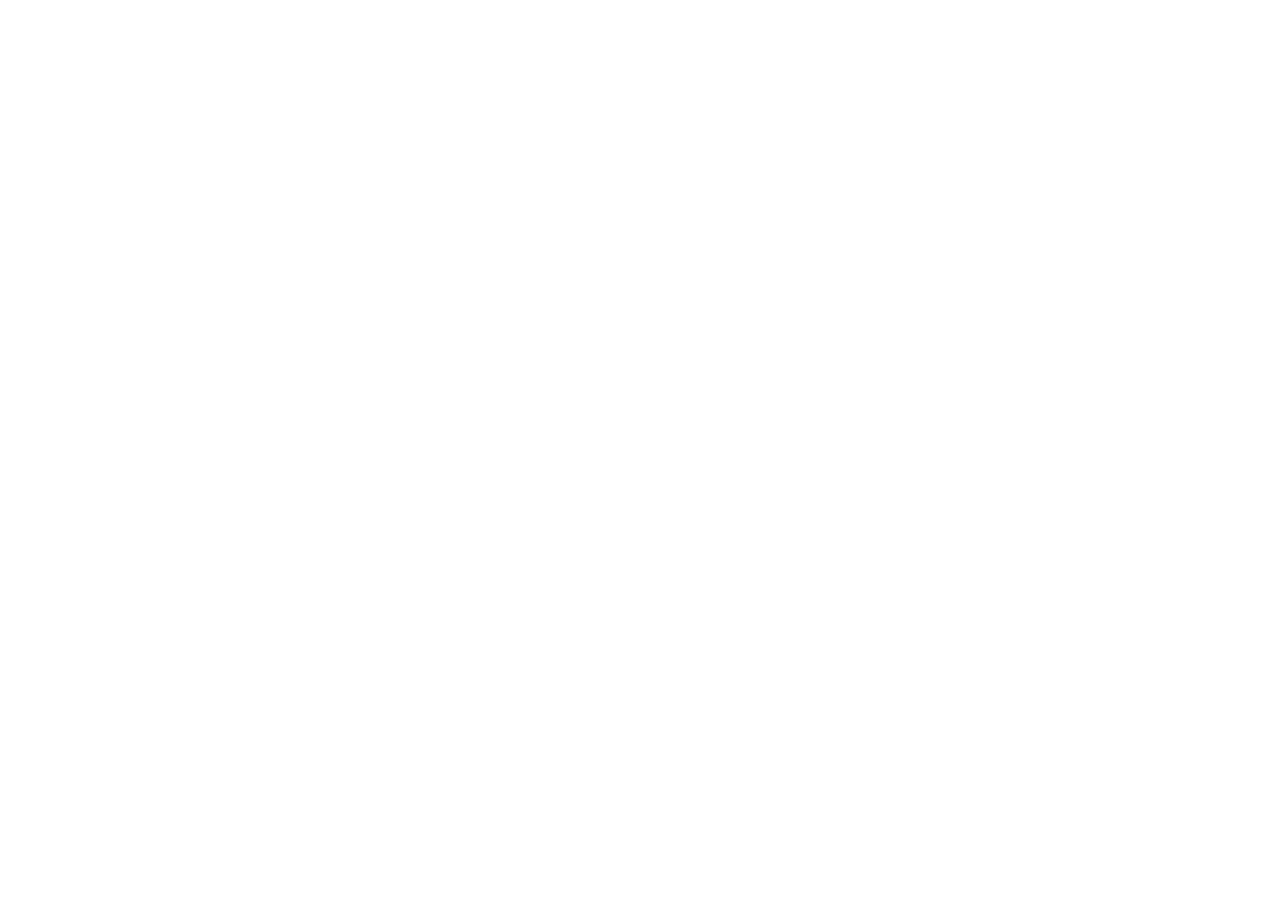
==== map.html @ ceae20d2 "Its-a-Map-4" ====
<!DOCTYPE html>

<html lang="en"/>
<meta charset="utf-8"/>
<head>
<link type="text/css" rel="stylesheet" href="sty.css">

<link rel="stylesheet" href="http://cdn.leafletjs.com/leaflet/v1.0.3/leaflet.css"/>

<link type="text/css" rel="stylesheet" href="src/leaflet-search.src.css"/>
<!--
<script src="src/Control.MiniMap.js" type="text/javascript"></script>
<link type="text/css" rel="stylesheet" href="src/Control.MiniMap.css"/>
-->
<script src="http://cdn.leafletjs.com/leaflet/v1.0.3/leaflet.js"></script>
<script src="http://code.jquery.com/jquery-3.1.1.min.js"></script>

<script src="src/leaflet-search.src.js"></script>

</head>
   <body>
  

    <div id=map></div>
    <script src=data.js></script>
    <script src=map.js></script>
    <script src=search.js></script>


    <!--
      document.write('<script type="text/javascript" src="minimap.js"><\/script>');
    -->
    <script>

    if ($(window).width() > 520) {
        document.write('<script type="text/javascript" src="legend.js"><\/script>');
   }

   </script>

   </body>

</html>
---- sty.css ----
.circle,
.shape,
.value {
    vertical-align: middle
}

.info,
.legend {
    box-shadow: none
}
body {
  margin: 0; padding: 0; height: 100%;
}
#map,
body,
html {
    height: 100%; width: 100%;
}
div.leaflet-popup-content-wrapper {
  background:#fff;
  color:#2F5597;
  font-size:15px;
  line-height:18px;
  border-radius: 0px;
  box-shadow: none;
  }
div.leaflet-popup-content-wrapper a {
    color:rgba(255,255,255,1);
  }
div.leaflet-popup-tip-container {
  width:2em;
  height:1em;
  }
div.leaflet-popup-tip {
    background: transparent;
    border: none;
    box-shadow: none;
  }
.evenrowcol {
    background-color: #f6f6f6
}

.legend {
    padding: 6px 8px;
    font: 17px/1.5 Arial, sans-serif;
    background: #fff;
    border-radius: 5px;
    line-height: 2.5em;
    color: #2F5597
}


.legend i {
    width: 1.5em;
    height: 2.5em;
    float: left;
    margin-right: .4em;
    opacity: 1
}

.value {
    padding: 0 0 0 8px;
    text-align: left
}

.circle,
.mrkl,
.mrkm,
.mrks,
.shape {
    padding: 0;
    text-align: center
}

.ln {
    stroke: #03f;
    stroke-width: 3;
    stroke-opacity: 1;
    stroke-linecap: round
}

.plgn {
    fill: #03f;
    fill-opacity: .5;
    stroke: #03f;
    stroke-width: 3;
    stroke-opacity: 1;
    stroke-linejoin: round
}

.mrks {
    height: 30px
}

.mrkm {
    height: 40px
}

.mrkl {
    height: 52px
}

.info {
    padding: 6px 8px;
    font: 16px/20px Arial, sans-serif;
    color: #2F5597;
    background: #fff;
    box-shadow: 0;
    border-radius: 0;
}
---- src/leaflet-search.src.css ----
.leaflet-container .leaflet-control-search {
	position:relative;
	float:left;
	background:#2F5597;
	color:#2F5597;
	-moz-border-radius: 12px;
	-webkit-border-radius: 12px;
	border-radius: 0px;
	background-color: rgba(255, 255, 255, 0.8);
	z-index:1000;
	box-shadow: 0 0px 0px rgba(0,0,0,0);
	margin-left: 12px;
	margin-top: 12px;
}
.leaflet-control-search.search-exp {/*expanded*/
	box-shadow: none;
	background: #2F5597;
}
.leaflet-control-search .search-input {
	display:block;
	float:left;
	font: verdana;
	color: #fff;
	background: #2F5597;
	border:0px solid #666;
	border-radius:0px;
	height:2em;
	padding:0 50% 0 8px;
	margin:3px 0 3px 0;
}
.leaflet-control-search.search-load .search-input {
	background: url('../images/loader.gif') no-repeat center right #fff;
}
.leaflet-control-search.search-load .search-cancel {
	visibility:hidden;
}
.leaflet-control-search .search-cancel {
	display:block;
	width:34px;
	height:25px;
	position:absolute;
	right: 0;
	margin:.5em 0;
	background: url('../images/search-icon.png') no-repeat 0 -46px;
	text-decoration:none;
	filter: alpha(opacity=80);
	opacity: 0.8;
}
.leaflet-control-search .search-cancel:hover {
	filter: alpha(opacity=100);
	opacity: 1;
}
.leaflet-control-search .search-cancel span {
	display:none;/* comment for cancel button imageless */
	font-size:18px;
	line-height:20px;
	color:#ccc;
	font-weight:bold;
}
.leaflet-control-search .search-cancel:hover span {
	color:#aaa;
}


.leaflet-control-search .search-tooltip {
	position:absolute;
	top:100%;
	left:0;
	float:left;
	list-style: none;
	padding-left: 0;
	min-width:120px;
	max-height:122px;
	box-shadow: 1px 1px 6px rgba(0,0,0,0.4);
	background-color: rgba(0, 0, 0, 0.25);
	z-index:1010;
	overflow-y:auto;
	overflow-x:hidden;
	cursor: pointer;
}
.leaflet-control-search .search-tip {
	margin:4px;
	padding:4px 8px;
	display:block;
	color:#fff;
	font: verdana;
	background: #2F5597;
	border-radius:.25em;
	text-decoration:none;
	white-space:nowrap;
	vertical-align:center;
}
.leaflet-control-search .search-button:hover {
	background-color: #f4f4f4;
}
.leaflet-control-search .search-tip-select,
.leaflet-control-search .search-tip:hover {
	background-color: #2F5597;
}
.leaflet-control-search .search-alert {
	cursor:pointer;
	clear:both;
	font-size:2em;
	margin-bottom:10px;
	padding:2em 1em;
	color:#2F5597;
	font-weight:bold;
	border-radius:1em;
}
---- src/Control.MiniMap.css ----
.leaflet-control-minimap {
    border: solid rgba(255, 255, 255, 1.0) 4px;
    box-shadow: 0 1px 5px rgba(0, 0, 0, 0.65);
    border-radius: 3px;
    background: #f8f8f9;
    transition: all .6s;
}

.leaflet-control-minimap a {
    background-color: rgba(255, 255, 255, 1.0);
    background-repeat: no-repeat;
    z-index: 99999;
    transition: all .6s;
}

.leaflet-control-minimap a.minimized-bottomright {
    -webkit-transform: rotate(180deg);
    transform: rotate(180deg);
    border-radius: 0px;
}

.leaflet-control-minimap a.minimized-topleft {
    -webkit-transform: rotate(0deg);
    transform: rotate(0deg);
    border-radius: 0px;
}

.leaflet-control-minimap a.minimized-bottomleft {
    -webkit-transform: rotate(270deg);
    transform: rotate(270deg);
    border-radius: 0px;
}

.leaflet-control-minimap a.minimized-topright {
    -webkit-transform: rotate(90deg);
    transform: rotate(90deg);
    border-radius: 0px;
}

.leaflet-control-minimap-toggle-display {
    background-image: url("images/toggle.svg");
    background-size: cover;
    position: absolute;
    border-radius: 3px 0px 0px 0px;
}

.leaflet-oldie .leaflet-control-minimap-toggle-display {
    background-image: url("images/toggle.png");
}

.leaflet-control-minimap-toggle-display-bottomright {
    bottom: 0;
    right: 0;
}

.leaflet-control-minimap-toggle-display-topleft {
    top: 0;
    left: 0;
    -webkit-transform: rotate(180deg);
    transform: rotate(180deg);
}

.leaflet-control-minimap-toggle-display-bottomleft {
    bottom: 0;
    left: 0;
    -webkit-transform: rotate(90deg);
    transform: rotate(90deg);
}

.leaflet-control-minimap-toggle-display-topright {
    top: 0;
    right: 0;
    -webkit-transform: rotate(270deg);
    transform: rotate(270deg);
}


/* Old IE */

.leaflet-oldie .leaflet-control-minimap {
    border: 1px solid #999;
}

.leaflet-oldie .leaflet-control-minimap a {
    background-color: #fff;
}

.leaflet-oldie .leaflet-control-minimap a.minimized {
    filter: progid:DXImageTransform.Microsoft.BasicImage(rotation=2);
}
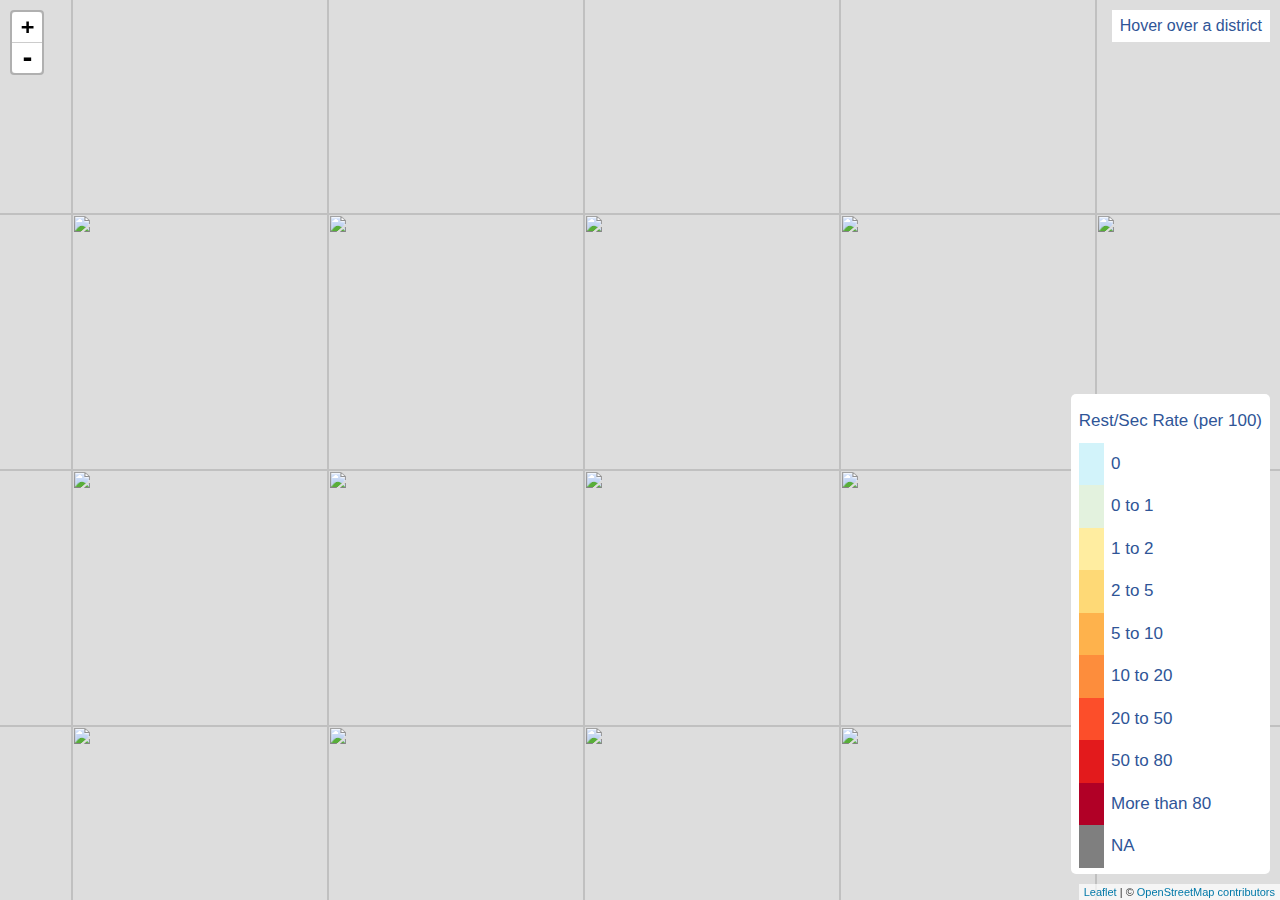
==== commit ba31daeb: "new" ====
--- a/map.html
+++ b/map.html
@@ -5,21 +5,21 @@
 <head>
 <link type="text/css" rel="stylesheet" href="sty.css">
 
-<link rel="stylesheet" href="http://cdn.leafletjs.com/leaflet/v1.0.3/leaflet.css"/>
+<link rel="stylesheet" href="leaflet.css"/>
 
 <link type="text/css" rel="stylesheet" href="src/leaflet-search.src.css"/>
 <!--
 <script src="src/Control.MiniMap.js" type="text/javascript"></script>
 <link type="text/css" rel="stylesheet" href="src/Control.MiniMap.css"/>
 -->
-<script src="http://cdn.leafletjs.com/leaflet/v1.0.3/leaflet.js"></script>
-<script src="http://code.jquery.com/jquery-3.1.1.min.js"></script>
+<script src="leaflet.js"></script>
+<script src="jquery-3.1.1.min.js"></script>
 
 <script src="src/leaflet-search.src.js"></script>
 
 </head>
    <body>
-  
+
 
     <div id=map></div>
     <script src=data.js></script>
--- a/leaflet.css
+++ b/leaflet.css
@@ -0,0 +1,623 @@
+/* required styles */
+
+.leaflet-pane,
+.leaflet-tile,
+.leaflet-marker-icon,
+.leaflet-marker-shadow,
+.leaflet-tile-container,
+.leaflet-map-pane svg,
+.leaflet-map-pane canvas,
+.leaflet-zoom-box,
+.leaflet-image-layer,
+.leaflet-layer {
+	position: absolute;
+	left: 0;
+	top: 0;
+	}
+.leaflet-container {
+	overflow: hidden;
+	}
+.leaflet-tile,
+.leaflet-marker-icon,
+.leaflet-marker-shadow {
+	-webkit-user-select: none;
+	   -moz-user-select: none;
+	        user-select: none;
+	  -webkit-user-drag: none;
+	}
+/* Safari renders non-retina tile on retina better with this, but Chrome is worse */
+.leaflet-safari .leaflet-tile {
+	image-rendering: -webkit-optimize-contrast;
+	}
+/* hack that prevents hw layers "stretching" when loading new tiles */
+.leaflet-safari .leaflet-tile-container {
+	width: 1600px;
+	height: 1600px;
+	-webkit-transform-origin: 0 0;
+	}
+.leaflet-marker-icon,
+.leaflet-marker-shadow {
+	display: block;
+	}
+/* .leaflet-container svg: reset svg max-width decleration shipped in Joomla! (joomla.org) 3.x */
+/* .leaflet-container img: map is broken in FF if you have max-width: 100% on tiles */
+.leaflet-container .leaflet-overlay-pane svg,
+.leaflet-container .leaflet-marker-pane img,
+.leaflet-container .leaflet-tile-pane img,
+.leaflet-container img.leaflet-image-layer {
+	max-width: none !important;
+	}
+
+.leaflet-container.leaflet-touch-zoom {
+	-ms-touch-action: pan-x pan-y;
+	touch-action: pan-x pan-y;
+	}
+.leaflet-container.leaflet-touch-drag {
+	-ms-touch-action: pinch-zoom;
+	}
+.leaflet-container.leaflet-touch-drag.leaflet-touch-drag {
+	-ms-touch-action: none;
+	touch-action: none;
+}
+.leaflet-tile {
+	filter: inherit;
+	visibility: hidden;
+	}
+.leaflet-tile-loaded {
+	visibility: inherit;
+	}
+.leaflet-zoom-box {
+	width: 0;
+	height: 0;
+	-moz-box-sizing: border-box;
+	     box-sizing: border-box;
+	z-index: 800;
+	}
+/* workaround for https://bugzilla.mozilla.org/show_bug.cgi?id=888319 */
+.leaflet-overlay-pane svg {
+	-moz-user-select: none;
+	}
+
+.leaflet-pane         { z-index: 400; }
+
+.leaflet-tile-pane    { z-index: 200; }
+.leaflet-overlay-pane { z-index: 400; }
+.leaflet-shadow-pane  { z-index: 500; }
+.leaflet-marker-pane  { z-index: 600; }
+.leaflet-tooltip-pane   { z-index: 650; }
+.leaflet-popup-pane   { z-index: 700; }
+
+.leaflet-map-pane canvas { z-index: 100; }
+.leaflet-map-pane svg    { z-index: 200; }
+
+.leaflet-vml-shape {
+	width: 1px;
+	height: 1px;
+	}
+.lvml {
+	behavior: url(#default#VML);
+	display: inline-block;
+	position: absolute;
+	}
+
+
+/* control positioning */
+
+.leaflet-control {
+	position: relative;
+	z-index: 800;
+	pointer-events: visiblePainted; /* IE 9-10 doesn't have auto */
+	pointer-events: auto;
+	}
+.leaflet-top,
+.leaflet-bottom {
+	position: absolute;
+	z-index: 1000;
+	pointer-events: none;
+	}
+.leaflet-top {
+	top: 0;
+	}
+.leaflet-right {
+	right: 0;
+	}
+.leaflet-bottom {
+	bottom: 0;
+	}
+.leaflet-left {
+	left: 0;
+	}
+.leaflet-control {
+	float: left;
+	clear: both;
+	}
+.leaflet-right .leaflet-control {
+	float: right;
+	}
+.leaflet-top .leaflet-control {
+	margin-top: 10px;
+	}
+.leaflet-bottom .leaflet-control {
+	margin-bottom: 10px;
+	}
+.leaflet-left .leaflet-control {
+	margin-left: 10px;
+	}
+.leaflet-right .leaflet-control {
+	margin-right: 10px;
+	}
+
+
+/* zoom and fade animations */
+
+.leaflet-fade-anim .leaflet-tile {
+	will-change: opacity;
+	}
+.leaflet-fade-anim .leaflet-popup {
+	opacity: 0;
+	-webkit-transition: opacity 0.2s linear;
+	   -moz-transition: opacity 0.2s linear;
+	     -o-transition: opacity 0.2s linear;
+	        transition: opacity 0.2s linear;
+	}
+.leaflet-fade-anim .leaflet-map-pane .leaflet-popup {
+	opacity: 1;
+	}
+.leaflet-zoom-animated {
+	-webkit-transform-origin: 0 0;
+	    -ms-transform-origin: 0 0;
+	        transform-origin: 0 0;
+	}
+.leaflet-zoom-anim .leaflet-zoom-animated {
+	will-change: transform;
+	}
+.leaflet-zoom-anim .leaflet-zoom-animated {
+	-webkit-transition: -webkit-transform 0.25s cubic-bezier(0,0,0.25,1);
+	   -moz-transition:    -moz-transform 0.25s cubic-bezier(0,0,0.25,1);
+	     -o-transition:      -o-transform 0.25s cubic-bezier(0,0,0.25,1);
+	        transition:         transform 0.25s cubic-bezier(0,0,0.25,1);
+	}
+.leaflet-zoom-anim .leaflet-tile,
+.leaflet-pan-anim .leaflet-tile {
+	-webkit-transition: none;
+	   -moz-transition: none;
+	     -o-transition: none;
+	        transition: none;
+	}
+
+.leaflet-zoom-anim .leaflet-zoom-hide {
+	visibility: hidden;
+	}
+
+
+/* cursors */
+
+.leaflet-interactive {
+	cursor: pointer;
+	}
+.leaflet-grab {
+	cursor: -webkit-grab;
+	cursor:    -moz-grab;
+	}
+.leaflet-crosshair,
+.leaflet-crosshair .leaflet-interactive {
+	cursor: crosshair;
+	}
+.leaflet-popup-pane,
+.leaflet-control {
+	cursor: auto;
+	}
+.leaflet-dragging .leaflet-grab,
+.leaflet-dragging .leaflet-grab .leaflet-interactive,
+.leaflet-dragging .leaflet-marker-draggable {
+	cursor: move;
+	cursor: -webkit-grabbing;
+	cursor:    -moz-grabbing;
+	}
+
+/* marker & overlays interactivity */
+.leaflet-marker-icon,
+.leaflet-marker-shadow,
+.leaflet-image-layer,
+.leaflet-pane > svg path,
+.leaflet-tile-container {
+	pointer-events: none;
+	}
+
+.leaflet-marker-icon.leaflet-interactive,
+.leaflet-image-layer.leaflet-interactive,
+.leaflet-pane > svg path.leaflet-interactive {
+	pointer-events: visiblePainted; /* IE 9-10 doesn't have auto */
+	pointer-events: auto;
+	}
+
+/* visual tweaks */
+
+.leaflet-container {
+	background: #ddd;
+	outline: 0;
+	}
+.leaflet-container a {
+	color: #0078A8;
+	}
+.leaflet-container a.leaflet-active {
+	outline: 2px solid orange;
+	}
+.leaflet-zoom-box {
+	border: 2px dotted #38f;
+	background: rgba(255,255,255,0.5);
+	}
+
+
+/* general typography */
+.leaflet-container {
+	font: 12px/1.5 "Helvetica Neue", Arial, Helvetica, sans-serif;
+	}
+
+
+/* general toolbar styles */
+
+.leaflet-bar {
+	box-shadow: 0 1px 5px rgba(0,0,0,0.65);
+	border-radius: 4px;
+	}
+.leaflet-bar a,
+.leaflet-bar a:hover {
+	background-color: #fff;
+	border-bottom: 1px solid #ccc;
+	width: 26px;
+	height: 26px;
+	line-height: 26px;
+	display: block;
+	text-align: center;
+	text-decoration: none;
+	color: black;
+	}
+.leaflet-bar a,
+.leaflet-control-layers-toggle {
+	background-position: 50% 50%;
+	background-repeat: no-repeat;
+	display: block;
+	}
+.leaflet-bar a:hover {
+	background-color: #f4f4f4;
+	}
+.leaflet-bar a:first-child {
+	border-top-left-radius: 4px;
+	border-top-right-radius: 4px;
+	}
+.leaflet-bar a:last-child {
+	border-bottom-left-radius: 4px;
+	border-bottom-right-radius: 4px;
+	border-bottom: none;
+	}
+.leaflet-bar a.leaflet-disabled {
+	cursor: default;
+	background-color: #f4f4f4;
+	color: #bbb;
+	}
+
+.leaflet-touch .leaflet-bar a {
+	width: 30px;
+	height: 30px;
+	line-height: 30px;
+	}
+
+
+/* zoom control */
+
+.leaflet-control-zoom-in,
+.leaflet-control-zoom-out {
+	font: bold 18px 'Lucida Console', Monaco, monospace;
+	text-indent: 1px;
+	}
+.leaflet-control-zoom-out {
+	font-size: 20px;
+	}
+
+.leaflet-touch .leaflet-control-zoom-in {
+	font-size: 22px;
+	}
+.leaflet-touch .leaflet-control-zoom-out {
+	font-size: 24px;
+	}
+
+
+/* layers control */
+
+.leaflet-control-layers {
+	box-shadow: 0 1px 5px rgba(0,0,0,0.4);
+	background: #fff;
+	border-radius: 5px;
+	}
+.leaflet-control-layers-toggle {
+	background-image: url(images/layers.png);
+	width: 36px;
+	height: 36px;
+	}
+.leaflet-retina .leaflet-control-layers-toggle {
+	background-image: url(images/layers-2x.png);
+	background-size: 26px 26px;
+	}
+.leaflet-touch .leaflet-control-layers-toggle {
+	width: 44px;
+	height: 44px;
+	}
+.leaflet-control-layers .leaflet-control-layers-list,
+.leaflet-control-layers-expanded .leaflet-control-layers-toggle {
+	display: none;
+	}
+.leaflet-control-layers-expanded .leaflet-control-layers-list {
+	display: block;
+	position: relative;
+	}
+.leaflet-control-layers-expanded {
+	padding: 6px 10px 6px 6px;
+	color: #333;
+	background: #fff;
+	}
+.leaflet-control-layers-scrollbar {
+	overflow-y: scroll;
+	padding-right: 5px;
+	}
+.leaflet-control-layers-selector {
+	margin-top: 2px;
+	position: relative;
+	top: 1px;
+	}
+.leaflet-control-layers label {
+	display: block;
+	}
+.leaflet-control-layers-separator {
+	height: 0;
+	border-top: 1px solid #ddd;
+	margin: 5px -10px 5px -6px;
+	}
+
+/* Default icon URLs */
+.leaflet-default-icon-path {
+	background-image: url(images/);
+	}
+
+
+/* attribution and scale controls */
+
+.leaflet-container .leaflet-control-attribution {
+	background: #fff;
+	background: rgba(255, 255, 255, 0.7);
+	margin: 0;
+	}
+.leaflet-control-attribution,
+.leaflet-control-scale-line {
+	padding: 0 5px;
+	color: #333;
+	}
+.leaflet-control-attribution a {
+	text-decoration: none;
+	}
+.leaflet-control-attribution a:hover {
+	text-decoration: underline;
+	}
+.leaflet-container .leaflet-control-attribution,
+.leaflet-container .leaflet-control-scale {
+	font-size: 11px;
+	}
+.leaflet-left .leaflet-control-scale {
+	margin-left: 5px;
+	}
+.leaflet-bottom .leaflet-control-scale {
+	margin-bottom: 5px;
+	}
+.leaflet-control-scale-line {
+	border: 2px solid #777;
+	border-top: none;
+	line-height: 1.1;
+	padding: 2px 5px 1px;
+	font-size: 11px;
+	white-space: nowrap;
+	overflow: hidden;
+	-moz-box-sizing: border-box;
+	     box-sizing: border-box;
+
+	background: #fff;
+	background: rgba(255, 255, 255, 0.5);
+	}
+.leaflet-control-scale-line:not(:first-child) {
+	border-top: 2px solid #777;
+	border-bottom: none;
+	margin-top: -2px;
+	}
+.leaflet-control-scale-line:not(:first-child):not(:last-child) {
+	border-bottom: 2px solid #777;
+	}
+
+.leaflet-touch .leaflet-control-attribution,
+.leaflet-touch .leaflet-control-layers,
+.leaflet-touch .leaflet-bar {
+	box-shadow: none;
+	}
+.leaflet-touch .leaflet-control-layers,
+.leaflet-touch .leaflet-bar {
+	border: 2px solid rgba(0,0,0,0.2);
+	background-clip: padding-box;
+	}
+
+
+/* popup */
+
+.leaflet-popup {
+	position: absolute;
+	text-align: center;
+	margin-bottom: 20px;
+	}
+.leaflet-popup-content-wrapper {
+	padding: 1px;
+	text-align: left;
+	border-radius: 12px;
+	}
+.leaflet-popup-content {
+	margin: 13px 19px;
+	line-height: 1.4;
+	}
+.leaflet-popup-content p {
+	margin: 18px 0;
+	}
+.leaflet-popup-tip-container {
+	width: 40px;
+	height: 20px;
+	position: absolute;
+	left: 50%;
+	margin-left: -20px;
+	overflow: hidden;
+	pointer-events: none;
+	}
+.leaflet-popup-tip {
+	width: 17px;
+	height: 17px;
+	padding: 1px;
+
+	margin: -10px auto 0;
+
+	-webkit-transform: rotate(45deg);
+	   -moz-transform: rotate(45deg);
+	    -ms-transform: rotate(45deg);
+	     -o-transform: rotate(45deg);
+	        transform: rotate(45deg);
+	}
+.leaflet-popup-content-wrapper,
+.leaflet-popup-tip {
+	background: white;
+	color: #333;
+	box-shadow: 0 3px 14px rgba(0,0,0,0.4);
+	}
+.leaflet-container a.leaflet-popup-close-button {
+	position: absolute;
+	top: 0;
+	right: 0;
+	padding: 4px 4px 0 0;
+	border: none;
+	text-align: center;
+	width: 18px;
+	height: 14px;
+	font: 16px/14px Tahoma, Verdana, sans-serif;
+	color: #c3c3c3;
+	text-decoration: none;
+	font-weight: bold;
+	background: transparent;
+	}
+.leaflet-container a.leaflet-popup-close-button:hover {
+	color: #999;
+	}
+.leaflet-popup-scrolled {
+	overflow: auto;
+	border-bottom: 1px solid #ddd;
+	border-top: 1px solid #ddd;
+	}
+
+.leaflet-oldie .leaflet-popup-content-wrapper {
+	zoom: 1;
+	}
+.leaflet-oldie .leaflet-popup-tip {
+	width: 24px;
+	margin: 0 auto;
+
+	-ms-filter: "progid:DXImageTransform.Microsoft.Matrix(M11=0.70710678, M12=0.70710678, M21=-0.70710678, M22=0.70710678)";
+	filter: progid:DXImageTransform.Microsoft.Matrix(M11=0.70710678, M12=0.70710678, M21=-0.70710678, M22=0.70710678);
+	}
+.leaflet-oldie .leaflet-popup-tip-container {
+	margin-top: -1px;
+	}
+
+.leaflet-oldie .leaflet-control-zoom,
+.leaflet-oldie .leaflet-control-layers,
+.leaflet-oldie .leaflet-popup-content-wrapper,
+.leaflet-oldie .leaflet-popup-tip {
+	border: 1px solid #999;
+	}
+
+
+/* div icon */
+
+.leaflet-div-icon {
+	background: #fff;
+	border: 1px solid #666;
+	}
+
+
+/* Tooltip */
+/* Base styles for the element that has a tooltip */
+.leaflet-tooltip {
+	position: absolute;
+	padding: 6px;
+	background-color: #fff;
+	border: 1px solid #fff;
+	border-radius: 3px;
+	color: #222;
+	white-space: nowrap;
+	-webkit-user-select: none;
+	-moz-user-select: none;
+	-ms-user-select: none;
+	user-select: none;
+	pointer-events: none;
+	box-shadow: 0 1px 3px rgba(0,0,0,0.4);
+	}
+.leaflet-tooltip.leaflet-clickable {
+	cursor: pointer;
+	pointer-events: auto;
+	}
+.leaflet-tooltip-top:before,
+.leaflet-tooltip-bottom:before,
+.leaflet-tooltip-left:before,
+.leaflet-tooltip-right:before {
+	position: absolute;
+	pointer-events: none;
+	border: 6px solid transparent;
+	background: transparent;
+	content: "";
+	}
+
+/* Directions */
+
+.leaflet-tooltip-bottom {
+	margin-top: 6px;
+}
+.leaflet-tooltip-top {
+	margin-top: -6px;
+}
+.leaflet-tooltip-bottom:before,
+.leaflet-tooltip-top:before {
+	left: 50%;
+	margin-left: -6px;
+	}
+.leaflet-tooltip-top:before {
+	bottom: 0;
+	margin-bottom: -12px;
+	border-top-color: #fff;
+	}
+.leaflet-tooltip-bottom:before {
+	top: 0;
+	margin-top: -12px;
+	margin-left: -6px;
+	border-bottom-color: #fff;
+	}
+.leaflet-tooltip-left {
+	margin-left: -6px;
+}
+.leaflet-tooltip-right {
+	margin-left: 6px;
+}
+.leaflet-tooltip-left:before,
+.leaflet-tooltip-right:before {
+	top: 50%;
+	margin-top: -6px;
+	}
+.leaflet-tooltip-left:before {
+	right: 0;
+	margin-right: -12px;
+	border-left-color: #fff;
+	}
+.leaflet-tooltip-right:before {
+	left: 0;
+	margin-left: -12px;
+	border-right-color: #fff;
+	}
